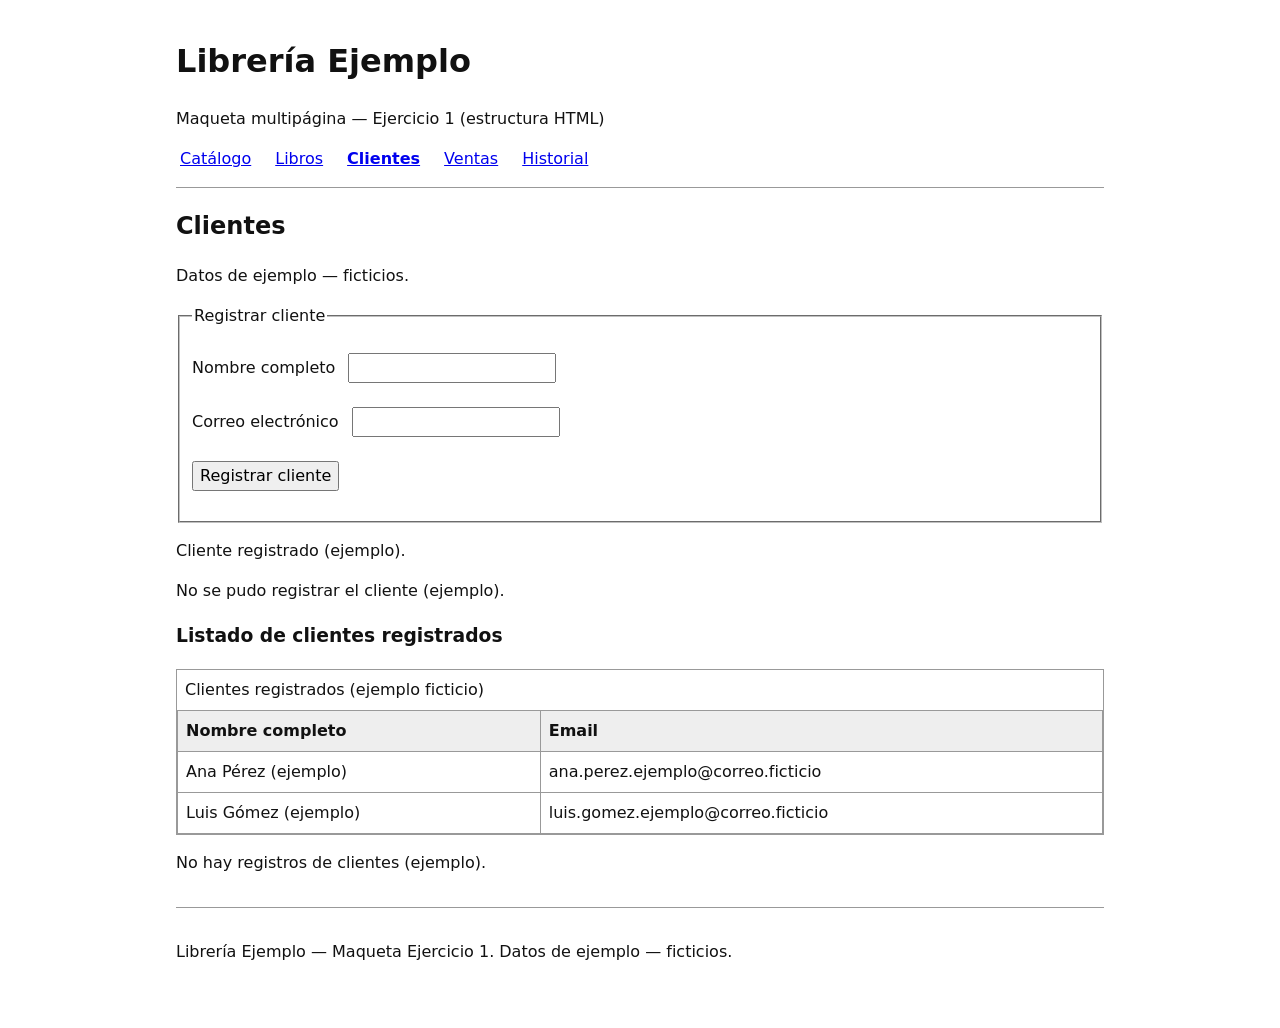
==== clientes.html @ 927b6dc3 "feat(ejercicio-1): estructura html multipagina y fundacion openspec completada" ====
<!DOCTYPE html>
<html lang="es">
<head>
  <meta charset="utf-8">
  <meta name="viewport" content="width=device-width, initial-scale=1">
  <title>Clientes — Librería Ejemplo</title>
  <link rel="stylesheet" href="css/estilos.css">
  <script src="js/app.js" defer></script>
</head>
<body>
  <header>
    <h1>Librería Ejemplo</h1>
    <p>Maqueta multipágina — Ejercicio 1 (estructura HTML)</p>
    <nav aria-label="Navegación principal">
      <ul>
        <li><a href="index.html">Catálogo</a></li>
        <li><a href="libros.html">Libros</a></li>
        <li><a href="clientes.html" class="activo" aria-current="page">Clientes</a></li>
        <li><a href="ventas.html">Ventas</a></li>
        <li><a href="historial.html">Historial</a></li>
      </ul>
    </nav>
  </header>
  <main>
    <section aria-labelledby="titulo-clientes">
      <h2 id="titulo-clientes">Clientes</h2>
      <p>Datos de ejemplo — ficticios.</p>
      <form id="form-cliente" action="#" method="post">
        <fieldset>
          <legend>Registrar cliente</legend>
          <p>
            <label for="cliente-nombre">Nombre completo</label>
            <input type="text" id="cliente-nombre" name="cliente-nombre" required>
          </p>
          <p>
            <label for="cliente-email">Correo electrónico</label>
            <input type="email" id="cliente-email" name="cliente-email" required>
          </p>
          <p>
            <button type="submit">Registrar cliente</button>
          </p>
        </fieldset>
      </form>
      <p id="msg-ok">Cliente registrado (ejemplo).</p>
      <p id="msg-error">No se pudo registrar el cliente (ejemplo).</p>
      <h3>Listado de clientes registrados</h3>
      <div class="tabla-contenedor">
        <table id="clientes-listado">
          <caption>Clientes registrados (ejemplo ficticio)</caption>
          <thead>
            <tr>
              <th scope="col">Nombre completo</th>
              <th scope="col">Email</th>
            </tr>
          </thead>
          <tbody>
            <tr>
              <td>Ana Pérez (ejemplo)</td>
              <td>ana.perez.ejemplo@correo.ficticio</td>
            </tr>
            <tr>
              <td>Luis Gómez (ejemplo)</td>
              <td>luis.gomez.ejemplo@correo.ficticio</td>
            </tr>
          </tbody>
        </table>
      </div>
      <p id="clientes-vacio">No hay registros de clientes (ejemplo).</p>
    </section>
  </main>
  <footer>
    <p>Librería Ejemplo — Maqueta Ejercicio 1. Datos de ejemplo — ficticios.</p>
  </footer>
</body>
</html>
---- css/estilos.css ----
/* Estilos mínimos — Ejercicio 1 (estructura). La identidad visual completa es del Ejercicio 2. */

* {
  box-sizing: border-box;
}

body {
  font-family: system-ui, Arial, sans-serif;
  line-height: 1.5;
  margin: 0 auto;
  max-width: 60rem;
  padding: 0 1rem 2rem;
  color: #111;
  background-color: #fff;
}

header, footer {
  border-bottom: 1px solid #999;
  padding: 1rem 0;
}

footer {
  border-bottom: 0;
  border-top: 1px solid #999;
  margin-top: 2rem;
}

nav ul {
  list-style: none;
  margin: 0;
  padding: 0;
  display: flex;
  flex-wrap: wrap;
  gap: 0.25rem 1rem;
}

nav a {
  padding: 0.25rem 0.25rem;
}

nav a.activo {
  font-weight: bold;
  text-decoration: underline;
}

label {
  display: inline-block;
  margin-right: 0.5rem;
}

input, select, button {
  font: inherit;
  margin: 0.25rem 0;
  max-width: 100%;
}

/* Foco visible por teclado: no se oculta en ningún caso. */
:focus-visible {
  outline: 3px solid #005fcc;
  outline-offset: 2px;
}

/* Tablas anchas con contenedor de scroll propio (sin scroll horizontal total). */
.tabla-contenedor {
  overflow-x: auto;
  max-width: 100%;
  border: 1px solid #999;
}

table {
  border-collapse: collapse;
  width: 100%;
  min-width: 34rem;
}

caption {
  text-align: left;
  padding: 0.5rem;
}

th, td {
  border: 1px solid #999;
  padding: 0.5rem;
  text-align: left;
}

thead th {
  background-color: #eee;
}
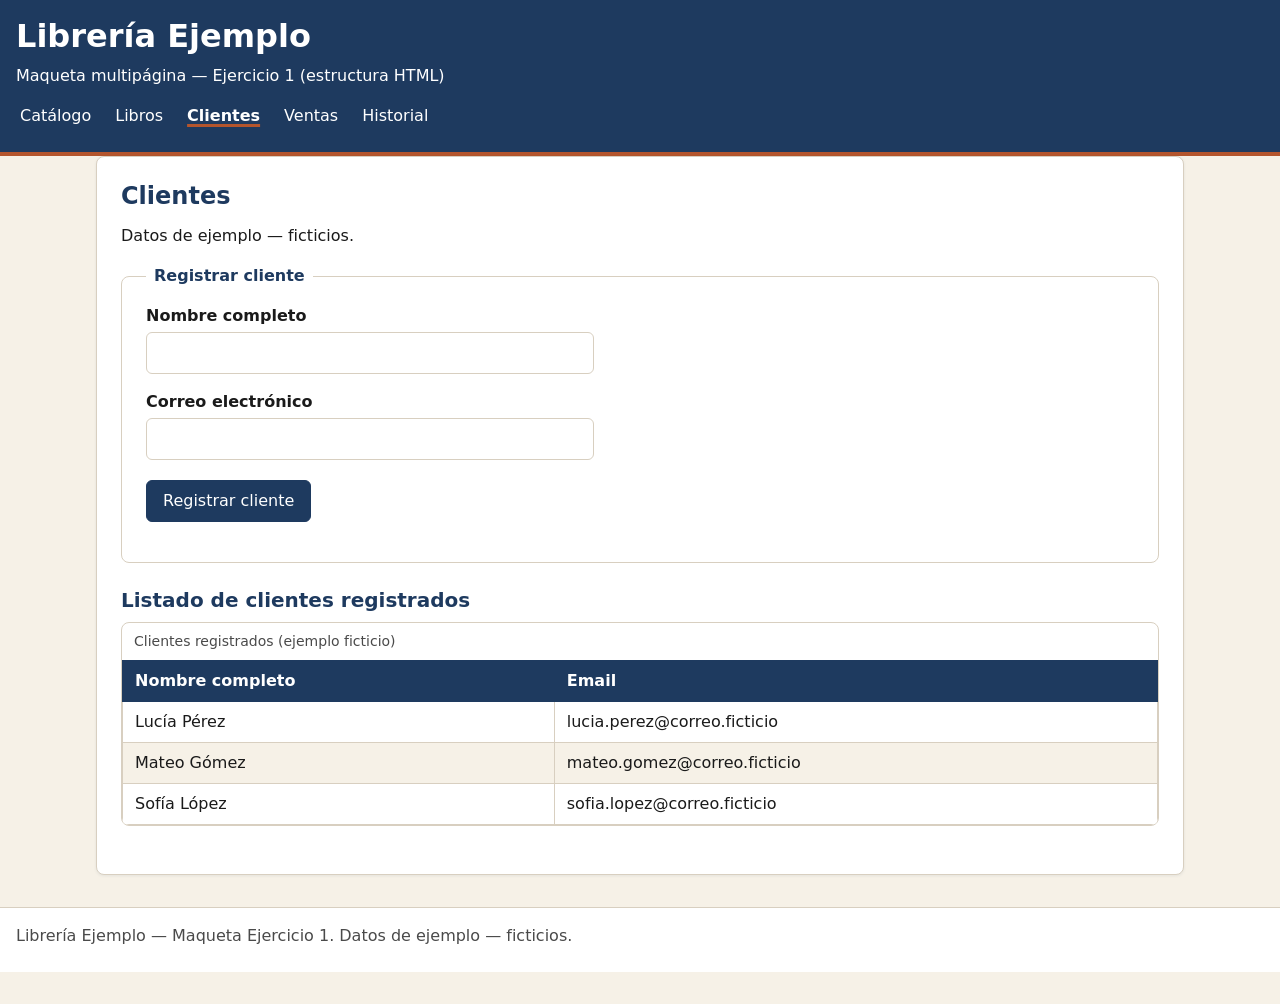
==== commit a5abe824: "feat(ejercicio-4): alta de libros y clientes con validaciones y datos locales" ====
--- a/clientes.html
+++ b/clientes.html
@@ -5,6 +5,7 @@
   <meta name="viewport" content="width=device-width, initial-scale=1">
   <title>Clientes — Librería Ejemplo</title>
   <link rel="stylesheet" href="css/estilos.css">
+  <script src="js/datos.js" defer></script>
   <script src="js/app.js" defer></script>
 </head>
 <body>
@@ -54,14 +55,6 @@
             </tr>
           </thead>
           <tbody>
-            <tr>
-              <td>Ana Pérez (ejemplo)</td>
-              <td>ana.perez.ejemplo@correo.ficticio</td>
-            </tr>
-            <tr>
-              <td>Luis Gómez (ejemplo)</td>
-              <td>luis.gomez.ejemplo@correo.ficticio</td>
-            </tr>
           </tbody>
         </table>
       </div>
--- a/css/estilos.css
+++ b/css/estilos.css
@@ -1,33 +1,111 @@
-/* Estilos mínimos — Ejercicio 1 (estructura). La identidad visual completa es del Ejercicio 2. */
-
+/* ============================================================
+ * Ejercicio 2 — Identidad visual adaptable (librería)
+ * Hoja única: css/estilos.css · Sin CDN, sin libs, sin inline.
+ * Paleta aprobada + tipografía del sistema. file:// directo.
+ * ============================================================ */
+
+/* ---------- 1. Variables / paleta ---------- */
+:root {
+  --fondo: #F6F1E7;
+  --superficie: #FFFFFF;
+  --primario: #1E3A5F;
+  --acento: #B4552D;
+  --texto: #1A1A1A;
+  --texto-secundario: #4A4A4A;
+  --borde: #D8CFC0;
+  --exito: #1E7A34;
+  --error: #B3261E;
+  --foco: #005FCC;
+}
+
+/* ---------- 2. Base ---------- */
 * {
   box-sizing: border-box;
 }
 
+html {
+  -webkit-text-size-adjust: 100%;
+}
+
 body {
-  font-family: system-ui, Arial, sans-serif;
+  margin: 0;
+  padding: 0 0 2rem;
+  font-family: system-ui, -apple-system, "Segoe UI", Roboto, Arial, sans-serif;
+  font-size: 1rem;
   line-height: 1.5;
+  color: var(--texto);
+  background-color: var(--fondo);
+}
+
+h1 {
+  font-size: 2rem;
+  line-height: 1.25;
+  color: var(--primario);
+  margin: 0 0 1rem;
+}
+
+h2 {
+  font-size: 1.5rem;
+  line-height: 1.3;
+  color: var(--primario);
+  margin: 0 0 0.75rem;
+}
+
+h3 {
+  font-size: 1.25rem;
+  line-height: 1.35;
+  color: var(--primario);
+  margin: 0 0 0.5rem;
+}
+
+p {
+  margin: 0 0 1rem;
+}
+
+small,
+.texto-pequeno,
+caption,
+.ayuda {
+  font-size: 0.875rem;
+}
+
+img {
+  max-width: 100%;
+  height: auto;
+}
+
+/* ---------- 3. Estructura / layout ---------- */
+main {
+  max-width: 70rem;
   margin: 0 auto;
-  max-width: 60rem;
-  padding: 0 1rem 2rem;
-  color: #111;
-  background-color: #fff;
-}
-
-header, footer {
-  border-bottom: 1px solid #999;
-  padding: 1rem 0;
-}
-
+  padding: 0 1rem;
+}
+
+header,
 footer {
-  border-bottom: 0;
-  border-top: 1px solid #999;
-  margin-top: 2rem;
+  padding: 1rem;
+}
+
+/* ---------- 4. Cabecera, navegación y pie ---------- */
+header {
+  background-color: var(--primario);
+  color: #FFFFFF;
+  border-bottom: 0.25rem solid var(--acento);
+}
+
+header h1 {
+  color: #FFFFFF;
+  margin-bottom: 0.5rem;
+}
+
+header p {
+  color: #FFFFFF;
+  margin-bottom: 0.5rem;
 }
 
 nav ul {
   list-style: none;
-  margin: 0;
+  margin: 0.5rem 0 0;
   padding: 0;
   display: flex;
   flex-wrap: wrap;
@@ -35,55 +113,334 @@
 }
 
 nav a {
-  padding: 0.25rem 0.25rem;
+  display: inline-block;
+  padding: 0.5rem 0.25rem;
+  color: #FFFFFF;
+  text-decoration: none;
+}
+
+nav a:hover {
+  text-decoration: underline;
+  text-decoration-color: var(--acento);
+  text-decoration-thickness: 2px;
 }
 
 nav a.activo {
-  font-weight: bold;
+  font-weight: 700;
+  color: #FFFFFF;
   text-decoration: underline;
+  text-decoration-color: var(--acento);
+  text-decoration-thickness: 3px;
+  text-underline-offset: 0.2rem;
+}
+
+footer {
+  margin-top: 2rem;
+  border-top: 1px solid var(--borde);
+  color: var(--texto-secundario);
+  background-color: var(--superficie);
+}
+
+footer p {
+  margin-bottom: 0.5rem;
+}
+
+/* ---------- 5. Tarjetas / secciones ---------- */
+section,
+fieldset.tarjeta,
+.tarjeta {
+  background-color: var(--superficie);
+  border: 1px solid var(--borde);
+  border-radius: 0.5rem;
+  padding: 1rem;
+  margin: 0 0 1.5rem;
+  box-shadow: 0 1px 3px rgba(30, 58, 95, 0.08);
+}
+
+section > section {
+  box-shadow: none;
+  margin-bottom: 1rem;
+}
+
+#historial-detalle,
+#venta-resumen {
+  background-color: var(--superficie);
+  border: 1px solid var(--borde);
+  border-radius: 0.5rem;
+  padding: 1rem;
+}
+
+/* ---------- 6. Formularios ---------- */
+.formulario,
+form {
+  margin: 0 0 1rem;
+}
+
+.campo {
+  margin-bottom: 1rem;
 }
 
 label {
+  display: block;
+  margin: 0 0 0.25rem;
+  font-weight: 600;
+  color: var(--texto);
+}
+
+input,
+select,
+textarea {
+  font: inherit;
+  color: var(--texto);
+  background-color: var(--superficie);
+  border: 1px solid var(--borde);
+  border-radius: 0.375rem;
+  padding: 0.5rem 0.75rem;
+  margin: 0;
+  width: 100%;
+  max-width: 28rem;
+  display: block;
+}
+
+textarea {
+  min-height: 6rem;
+  resize: vertical;
+}
+
+select[multiple] {
+  min-height: 6rem;
+  height: auto;
+}
+
+fieldset {
+  background-color: var(--superficie);
+  border: 1px solid var(--borde);
+  border-radius: 0.5rem;
+  padding: 1rem 1.5rem 1.25rem;
+  margin: 0 0 1.5rem;
+  min-width: 0;
+}
+
+legend {
+  font-weight: 700;
+  color: var(--primario);
+  padding: 0 0.5rem;
+}
+
+/* ---------- 7. Botones ---------- */
+button,
+.boton {
+  font: inherit;
   display: inline-block;
-  margin-right: 0.5rem;
-}
-
-input, select, button {
-  font: inherit;
-  margin: 0.25rem 0;
-  max-width: 100%;
-}
-
-/* Foco visible por teclado: no se oculta en ningún caso. */
-:focus-visible {
-  outline: 3px solid #005fcc;
-  outline-offset: 2px;
-}
-
-/* Tablas anchas con contenedor de scroll propio (sin scroll horizontal total). */
+  padding: 0.5rem 1rem;
+  border-radius: 0.375rem;
+  border: 1px solid transparent;
+  cursor: pointer;
+  text-decoration: none;
+  line-height: 1.5;
+  margin: 0.25rem 0.5rem 0.25rem 0;
+}
+
+button[type="submit"],
+.boton {
+  background-color: var(--primario);
+  border-color: var(--primario);
+  color: #FFFFFF;
+}
+
+button[type="submit"]:hover,
+.boton:hover {
+  background-color: var(--acento);
+  border-color: var(--acento);
+  color: #FFFFFF;
+}
+
+button[type="button"],
+.boton-secundario {
+  background-color: var(--superficie);
+  border: 1px solid var(--primario);
+  color: var(--primario);
+}
+
+button[type="button"]:hover,
+.boton-secundario:hover {
+  background-color: var(--primario);
+  color: #FFFFFF;
+}
+
+/* ---------- 8. Tablas y listados ---------- */
 .tabla-contenedor {
   overflow-x: auto;
   max-width: 100%;
-  border: 1px solid #999;
+  border: 1px solid var(--borde);
+  border-radius: 0.5rem;
+  background-color: var(--superficie);
+  margin-bottom: 1.5rem;
 }
 
 table {
   border-collapse: collapse;
   width: 100%;
   min-width: 34rem;
+  background-color: var(--superficie);
 }
 
 caption {
   text-align: left;
-  padding: 0.5rem;
-}
-
-th, td {
-  border: 1px solid #999;
-  padding: 0.5rem;
+  padding: 0.5rem 0.75rem;
+  color: var(--texto-secundario);
+}
+
+th,
+td {
+  border: 1px solid var(--borde);
+  padding: 0.5rem 0.75rem;
   text-align: left;
 }
 
 thead th {
-  background-color: #eee;
-}
+  background-color: var(--primario);
+  color: #FFFFFF;
+  border-color: var(--primario);
+}
+
+tbody tr:nth-child(even) {
+  background-color: var(--fondo);
+}
+
+/* ---------- 9. Mensajes de estado y vacíos ---------- */
+.mensaje-ok,
+.mensaje-error,
+#msg-ok,
+#msg-error,
+#catalogo-mensaje,
+#catalogo-vacio,
+#libros-vacio,
+#clientes-vacio,
+#venta-renglones-vacio,
+#historial-vacio {
+  border: 1px solid;
+  border-radius: 0.375rem;
+  padding: 0.75rem 1rem;
+  margin: 0 0 1rem;
+  font-weight: 600;
+}
+
+.mensaje-ok,
+#msg-ok {
+  border-color: var(--exito);
+  background-color: #EAF5ED;
+  color: var(--exito);
+}
+
+.mensaje-error,
+#msg-error {
+  border-color: var(--error);
+  background-color: #FBECEB;
+  color: var(--error);
+}
+
+.mensaje-ok::before,
+#msg-ok::before {
+  content: "✓ ";
+}
+
+.mensaje-error::before,
+#msg-error::before {
+  content: "✕ ";
+}
+
+#catalogo-mensaje,
+#catalogo-vacio,
+#libros-vacio,
+#clientes-vacio,
+#venta-renglones-vacio,
+#historial-vacio {
+  border-color: var(--borde);
+  background-color: var(--superficie);
+  color: var(--texto-secundario);
+  font-weight: 400;
+}
+
+/* ---------- 10. Foco visible por teclado ---------- */
+/* Foco visible por teclado: no se oculta en ningún caso. */
+:focus-visible {
+  outline: 3px solid #005FCC;
+  outline-offset: 2px;
+}
+
+/* ---------- 11. Adaptable / responsive ---------- */
+/* Base móvil: apilado a 320 px (formularios, nav y tarjetas). */
+@media (max-width: 47.99rem) {
+  nav ul {
+    flex-direction: column;
+    gap: 0;
+  }
+
+  nav a {
+    display: block;
+    width: 100%;
+  }
+
+  section,
+  fieldset,
+  .tarjeta {
+    padding: 1rem;
+  }
+
+  button,
+  .boton,
+  button[type="button"],
+  .boton-secundario {
+    width: 100%;
+    text-align: center;
+  }
+}
+
+/* Pantallas medianas y grandes: dos columnas con Grid/Flex. */
+@media (min-width: 48rem) {
+  /* Buscador en fila: etiqueta arriba, campo flexible + botón al lado. */
+  #form-buscador {
+    display: flex;
+    flex-wrap: wrap;
+    align-items: end;
+    gap: 0.5rem 1rem;
+  }
+
+  #form-buscador label {
+    flex: 1 1 100%;
+  }
+
+  #form-buscador input[type="search"] {
+    flex: 1 1 16rem;
+    min-width: 0;
+  }
+
+  #form-buscador button[type="submit"] {
+    flex: 0 0 auto;
+  }
+
+  /* Utilidades reutilizables de dos columnas (Grid/Flex). */
+  .formulario-dos-columnas {
+    display: grid;
+    grid-template-columns: 1fr 1fr;
+    gap: 0 1.5rem;
+  }
+
+  .listado-dos-columnas {
+    display: flex;
+    flex-wrap: wrap;
+    gap: 1.5rem;
+  }
+
+  .listado-dos-columnas > * {
+    flex: 1 1 20rem;
+    min-width: 0;
+  }
+
+  section,
+  fieldset.tarjeta,
+  .tarjeta {
+    padding: 1.5rem;
+  }
+}
